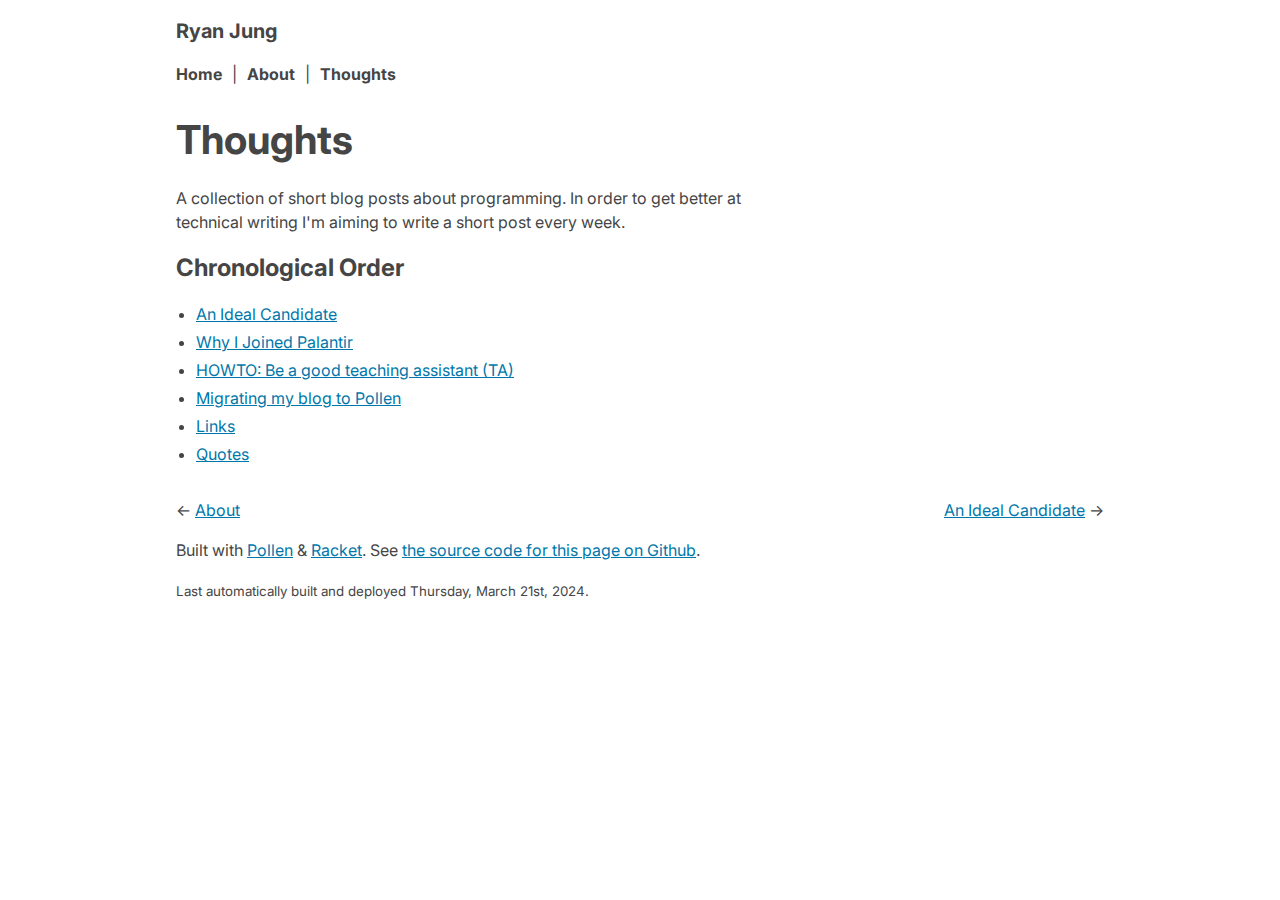
==== thoughts/index.html @ 74470416 "Deploying to gh-pages from @ rymaju/pollen-ryanjung.dev@a0421ef2e1d9c6aee26527069a8cf80bea2c0106 🚀" ====
<!DOCTYPE html>
<html lang="en">
  <head>
    <meta charset="UTF-8">
    <meta http-equiv="x-ua-compatible" content="ie=edge">

    <meta name="viewport" content="width=device-width, initial-scale=1, shrink-to-fit=no">
    <meta name="description" content="My personal site, a web blog about software development, functional programming, and programming languages.">

    <meta data-react-helmet="true" property="og:title" content="Thoughts">
    <meta data-react-helmet="true" property="og:description" content="My personal site, a web blog about software development, functional programming, and programming languages.">
    <meta data-react-helmet="true" property="og:type" content="website">

    <meta data-react-helmet="true" name="twitter:card" content="summary">
    <meta data-react-helmet="true" name="twitter:title" content="Thoughts">
    <meta data-react-helmet="true" name="twitter:description" content="My personal site, a web blog about software development, functional programming, and programming languages.">

    <title>Thoughts</title>
    <link rel="stylesheet" type="text/css" href="/styles.css" />

    <script async src="https://www.googletagmanager.com/gtag/js?id=G-8GNFS4T3Y0"></script>
    <script>
     window.dataLayer = window.dataLayer || [];
     function gtag(){dataLayer.push(arguments);}
     gtag('js', new Date());

     gtag('config', 'G-8GNFS4T3Y0');
    </script>
  </head>
<body class="lang-racket">
      <div class="centered-content-container">
        <header>
          <h1 class="my-name">Ryan Jung</h1>
          <ul class="nav-links">
            <li>
              <a href="/index.html">Home</a>
            </li>
            <li>
              <a href="/about.html">About</a>
            </li>
            <li>
              <a href="/thoughts">Thoughts</a>
            </li>
          </ul>
        </header>
        <main>
          <article><root><h1>Thoughts</h1>

<p>A collection of short blog posts about programming. In order to get better at technical writing I'm aiming to write a short post every week.</p>

<h2>Chronological Order</h2>
<ul class="toc"><li><a href="/thoughts/an-ideal-candidate.html">An Ideal Candidate</a></li><li><a href="/thoughts/why-palantir.html">Why I Joined Palantir</a></li><li><a href="/thoughts/howto-ta.html">HOWTO: Be a good teaching assistant (TA)</a></li><li><a href="/thoughts/pollen.html">Migrating my blog to Pollen</a></li><li><a href="/thoughts/links.html">Links</a></li><li><a href="/thoughts/quotes.html">Quotes</a></li></ul>
</root></article>
        </main>

        <footer>
          <p>

          <- <a href="/about.html">About</a>
          <span style="float:right;"><a href="/thoughts/an-ideal-candidate.html">An Ideal Candidate</a> -></span>
          </p>
          <p>
            Built with <a href="https://docs.racket-lang.org/pollen/">Pollen</a> & <a href="https://racket-lang.org/">Racket</a>. See <a href="https://github.com/rymaju/pollen-ryanjung.dev/blob/main/src/thoughts/index.html.pm">the source code for this page on Github</a>.
          </p>
          <p>
            <small>
              Last automatically built and deployed Thursday, March 21st, 2024.
            </small>
          </p>
        </footer>
</body>

</html>
---- styles.css ----
/* a minimalist set of CSS resets */
/*@import url("https://fonts.googleapis.com/css2?family=Lora:ital,wght@0,400;0,700;1,400;1,700&display=swap");*/
@import url("https://fonts.googleapis.com/css2?family=Inter:wght@100;200;300;400;500;700;900&family=Roboto+Mono:wght@400;700&display=swap");

:root {
  --font-sans: "Inter", ui-sans-serif, system-ui, -apple-system,
    BlinkMacSystemFont, "Segoe UI", Roboto, "Helvetica Neue", Arial, "Noto Sans",
    sans-serif, "Apple Color Emoji", "Segoe UI Emoji", "Segoe UI Symbol",
    "Noto Color Emoji";
  --font-serif: /*"Lora",*/ ui-serif, Georgia, Cambria, "Times New Roman", Times,
    serif;
  --font-mono: "Roboto Mono", ui-monospace, SFMono-Regular, Menlo, Monaco,
    Consolas, "Liberation Mono", "Courier New", monospace;
  --font-display: "Playfair Display", "Lora", ui-serif, Georgia, Cambria,
    "Times New Roman", Times, serif;
  font-family: var(--font-sans);

  --prose-max-width: 60ch;
}

/* default to border-box */
html {
  box-sizing: border-box;
  font-size: 16px;
}

*,
*:before,
*:after {
  box-sizing: inherit;
}

/* adjust typography defaults */
body {
  margin-block: 1em;
  margin-inset: 0.5em;
  line-height: 1.5;
  color: #454545;
}

ol,
ul {
padding-inline-start: 20px;
}

li {
  margin-bottom: 0.25em;
}

/* images and videos max out at full width */
img,
video {
  height: auto;
  max-width: 100%;
}

.quote-list {
  list-style: none;
  padding-left: 0;
  margin-top: 0;
}
.quote-list > li {
  margin-bottom: 16px;
}

blockquote {
  border-left: gray solid 4px;
  margin-inline: 0;
  padding-inline-start: 1em;
  margin-block: 0.5em;
}

.emoji-list {
list-style: none;
padding-inline: 0;
}
.emoji-list > li {
text-indent: -23px;
padding-left: 23px;
}

blockquote > em {
display: block;
color: gray;
margin-top: 0.25em;
}

pre, code {
border-radius: 4px;
background-color: #eee;
font-family: var(--font-mono);
}

code {
  padding-left: 2px;
  padding-right: 2px;
}

pre {
padding: 1em;
overflow-x: auto;
}

article {
margin-bottom: 2em;
}

article li,
article p,
article hr {
max-width: min(var(--prose-max-width), 100%);
}

article hr {
  margin-inline-start: 0;
  margin-block: 2em;
}


.nav-links {
  list-style: none;
  padding-left: 0;
}

.nav-links > li {
  display: inline;
}

.nav-links > li > a {
  display: inline;
  font-weight: bold;
  color: inherit;
  text-decoration: none;
}

.nav-links > li > a:active,
.nav-links > li > a:hover {
  text-decoration: underline;

  /* text-decoration-style: underline; */
}

.nav-links > li:not(:last-child):after {
  --nav-link-gap: 6px;
  content: "|";
  margin-left: var(--nav-link-gap);
  margin-right: var(--nav-link-gap);
}

.my-name {
  font-size: 20px;
  margin-bottom: 0;
}

.my-name > a {
  display: inline;
  font-weight: bold;
  color: inherit;
  text-decoration: none;
}

.my-name > a:active,
.my-name > a:hover {
  color: inherit;
  text-decoration: underline;

  /* text-decoration-style: underline; */
}
.my-name > a:visited {
color: inherit;
}

.my-ugly-mug {
  object-fit: cover;
  object-position: center top;
  aspect-ratio: 2 / 3;
}
.profile {
width: min(100%, 400px);
margin-inline: auto;
}

.two-column-container {
  display: flex;
  gap: 24px;
}

.column-1 {
width: 66%;
}
.column-2 {
  width: 34%;
}

@media screen and (max-width: 720px) {
  .two-column-container {
    flex-direction: column-reverse;
  }
  .column-1 {
    width: 100%;
  }
  .column-2 {
    width: 100%;
  }
  .prose {
    max-width: 100%;
  }
  .my-ugly-mug {
    aspect-ratio: 1 / 1;
  }

}

.centered-content-container {
  width: min(960px, 100%);
  display: block;
  margin: auto;
  padding-left: 1em;
  padding-right: 1em;
}
#age {
  font-family: var(--font-mono);
}

.bio {
  text-align: right;
}


a {
  /* text-decoration: none; */
  color: #07a;
}

a:hover,
a:active {
  /* text-decoration: underline; */
}

a:visited {
  color: #941352;
}

header {
  margin-bottom: 24px;
}

.preamble {
  margin-bottom: 24px;
}

.prose > p:first-child {
  margin-top: 0;
}

.big-bold {
  font-size: 1.05rem;
  font-weight: bold;
}

.image-caption {
  display: block;
  text-align: center;
}

.post-list-item h2 {
  margin-bottom: 0;
}
.post-list-item header {
  margin-bottom: 0;
}
.post-list-item p {
  margin-top: 0;
}

h1 {
  font-size: 2.5em;
}

h1,
h2,
h3,
h4,
h5,
h6 {
  margin-top: 0.5rem;
  margin-bottom: 0.5rem;
}

.blog-post {
  max-width: var(--prose-max-width);
}

.blog-list h2 {
  font-size: 1.2em;
}

.blog-list {
  max-width: var(--prose-max-width);
  list-style: none;
  padding-left: 0;
}

.video {
  overflow: hidden;
  /* 16:9 aspect ratio */
  padding-top: 56.25%;
  position: relative;
}
.video iframe {
  border: 0;
  height: 100%;
  left: 0;
  position: absolute;
  top: 0;
  width: 100%;
}
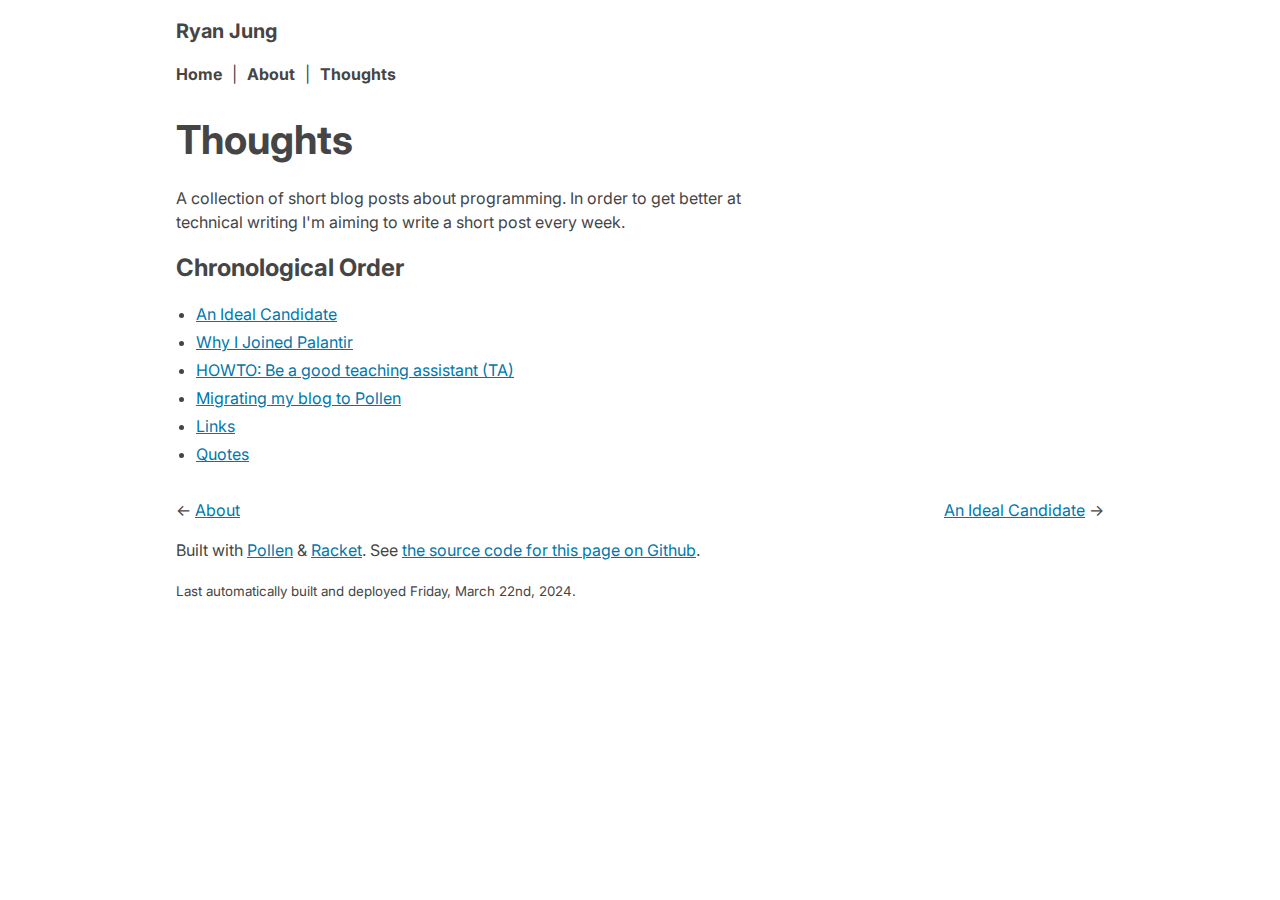
==== commit c4cc6ea7: "Deploying to gh-pages from @ rymaju/pollen-ryanjung.dev@a0421ef2e1d9c6aee26527069a8cf80bea2c0106 🚀" ====
--- a/thoughts/index.html
+++ b/thoughts/index.html
@@ -64,7 +64,7 @@
           </p>
           <p>
             <small>
-              Last automatically built and deployed Thursday, March 21st, 2024.
+              Last automatically built and deployed Friday, March 22nd, 2024.
             </small>
           </p>
         </footer>
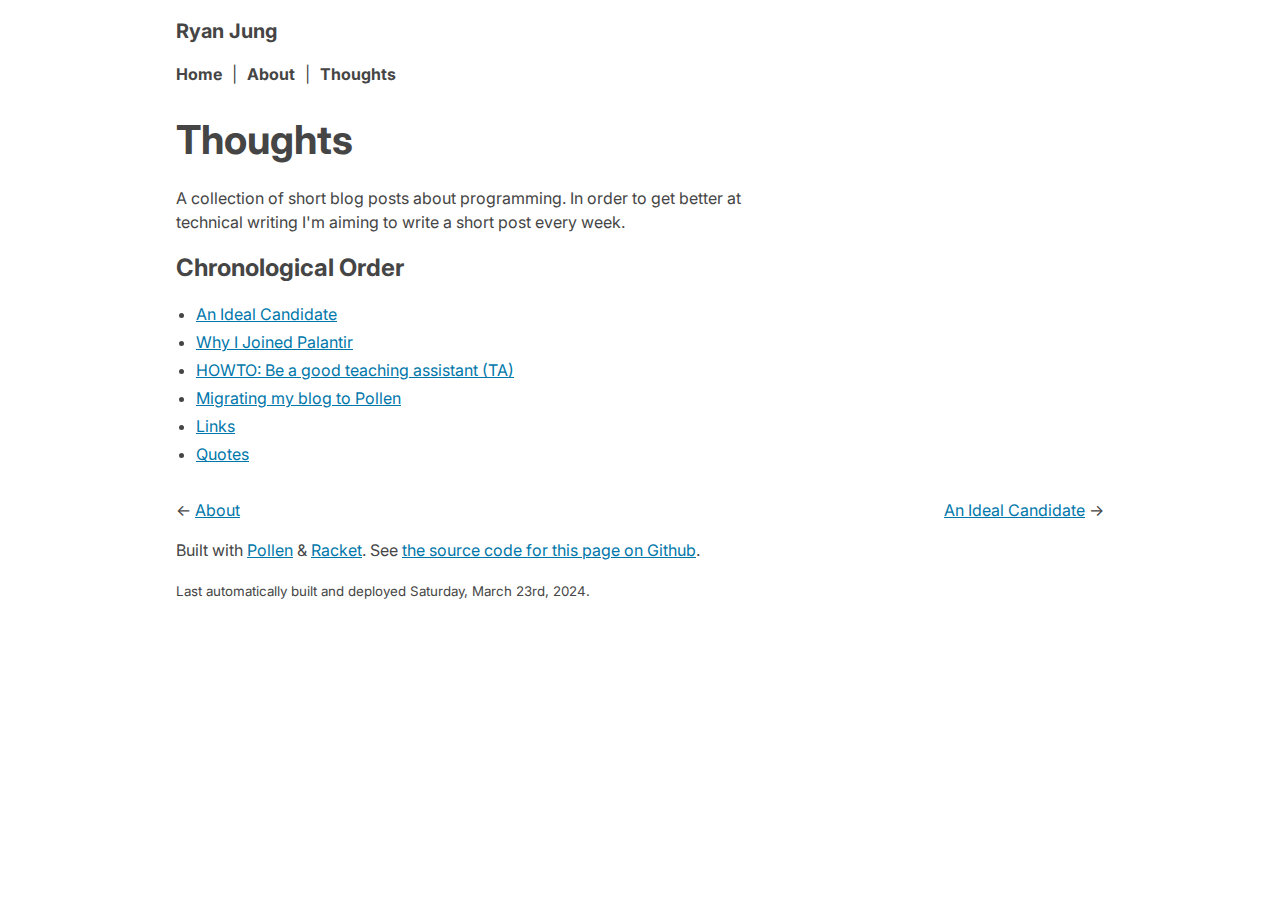
==== commit f4b21f58: "Deploying to gh-pages from @ rymaju/pollen-ryanjung.dev@a0421ef2e1d9c6aee26527069a8cf80bea2c0106 🚀" ====
--- a/thoughts/index.html
+++ b/thoughts/index.html
@@ -64,7 +64,7 @@
           </p>
           <p>
             <small>
-              Last automatically built and deployed Friday, March 22nd, 2024.
+              Last automatically built and deployed Saturday, March 23rd, 2024.
             </small>
           </p>
         </footer>
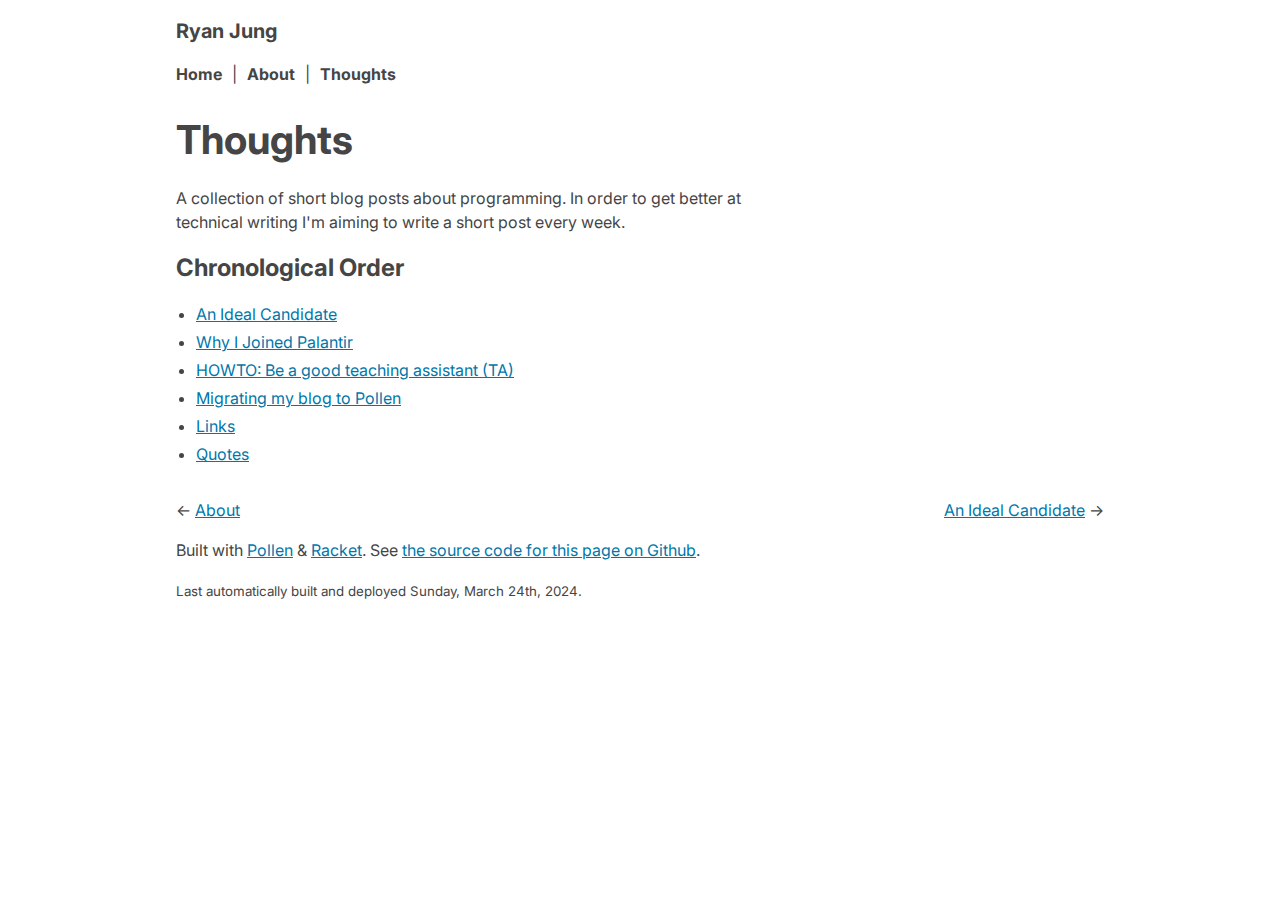
==== commit 871564ec: "Deploying to gh-pages from @ rymaju/pollen-ryanjung.dev@a0421ef2e1d9c6aee26527069a8cf80bea2c0106 🚀" ====
--- a/thoughts/index.html
+++ b/thoughts/index.html
@@ -64,7 +64,7 @@
           </p>
           <p>
             <small>
-              Last automatically built and deployed Saturday, March 23rd, 2024.
+              Last automatically built and deployed Sunday, March 24th, 2024.
             </small>
           </p>
         </footer>
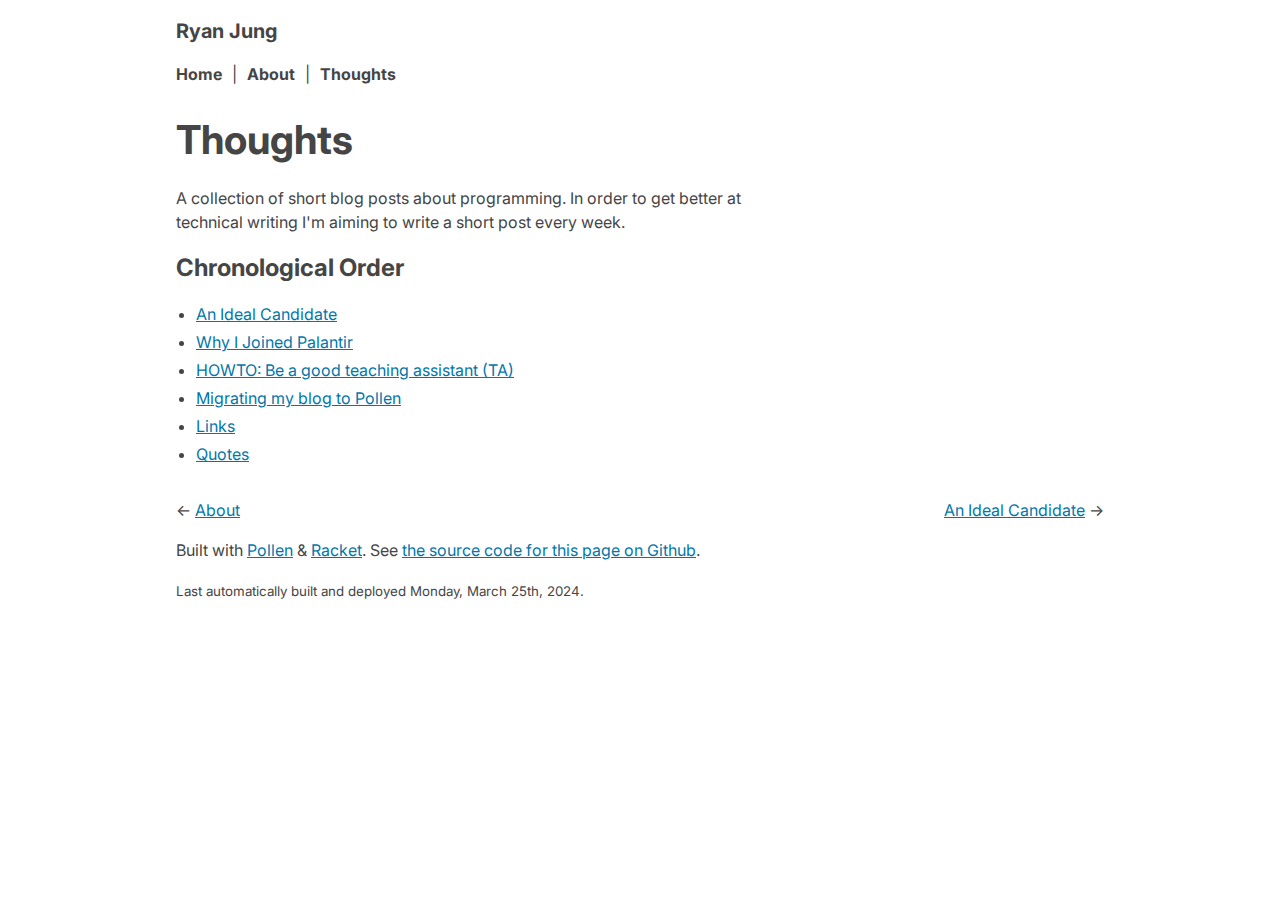
==== commit 332a849d: "Deploying to gh-pages from @ rymaju/pollen-ryanjung.dev@a0421ef2e1d9c6aee26527069a8cf80bea2c0106 🚀" ====
--- a/thoughts/index.html
+++ b/thoughts/index.html
@@ -64,7 +64,7 @@
           </p>
           <p>
             <small>
-              Last automatically built and deployed Sunday, March 24th, 2024.
+              Last automatically built and deployed Monday, March 25th, 2024.
             </small>
           </p>
         </footer>
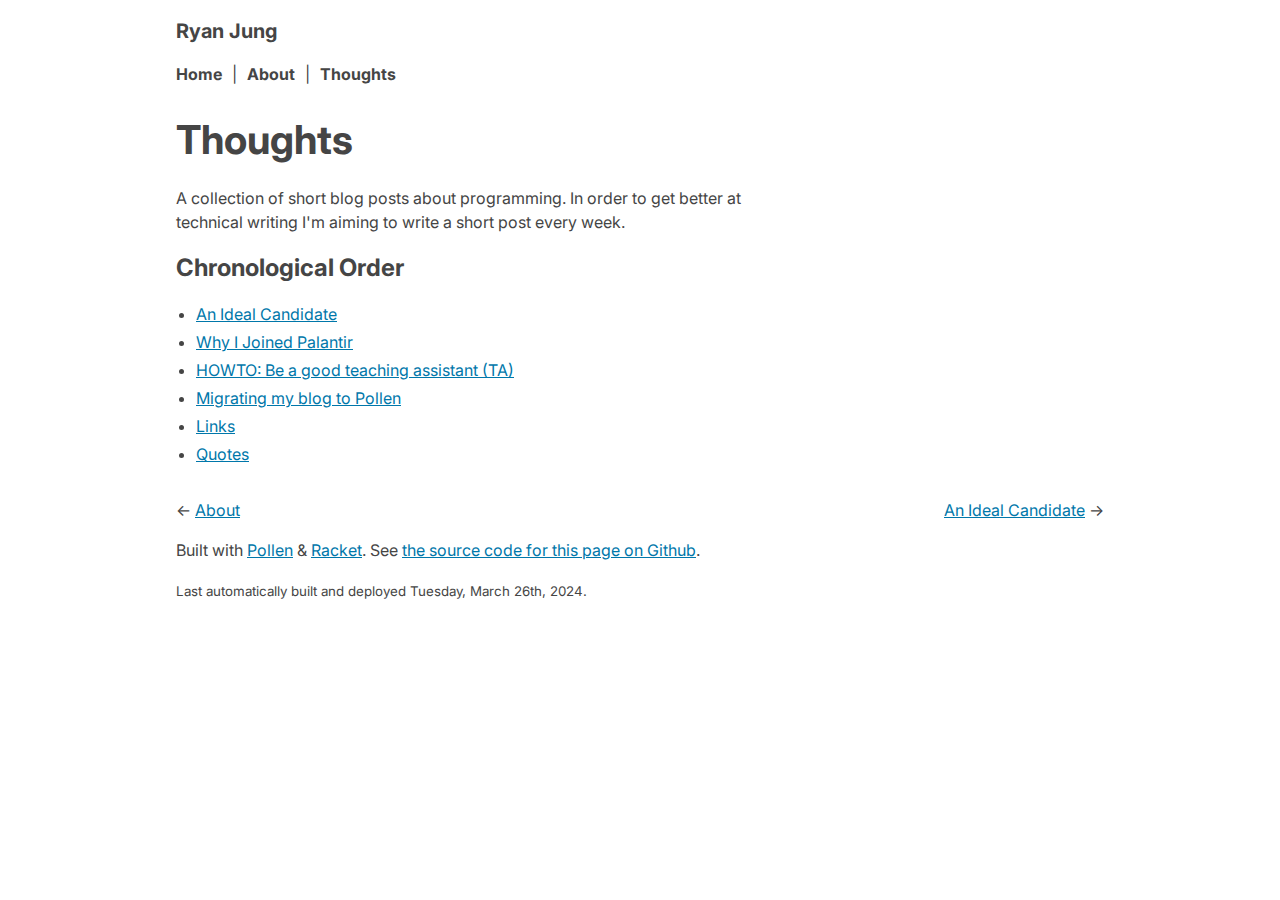
==== commit 45a2aa73: "Deploying to gh-pages from @ rymaju/pollen-ryanjung.dev@a0421ef2e1d9c6aee26527069a8cf80bea2c0106 🚀" ====
--- a/thoughts/index.html
+++ b/thoughts/index.html
@@ -64,7 +64,7 @@
           </p>
           <p>
             <small>
-              Last automatically built and deployed Monday, March 25th, 2024.
+              Last automatically built and deployed Tuesday, March 26th, 2024.
             </small>
           </p>
         </footer>
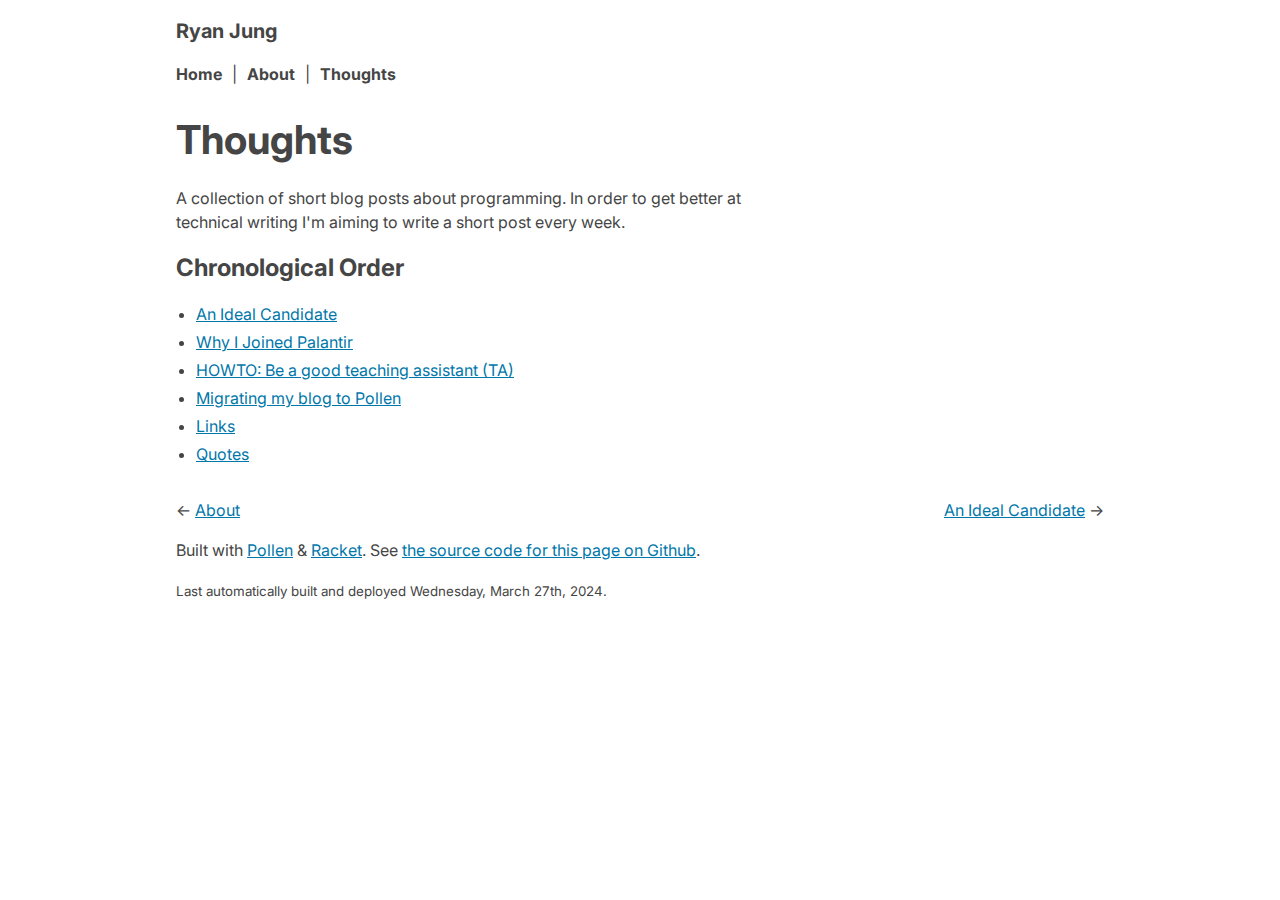
==== commit be60cbf2: "Deploying to gh-pages from @ rymaju/pollen-ryanjung.dev@a0421ef2e1d9c6aee26527069a8cf80bea2c0106 🚀" ====
--- a/thoughts/index.html
+++ b/thoughts/index.html
@@ -64,7 +64,7 @@
           </p>
           <p>
             <small>
-              Last automatically built and deployed Tuesday, March 26th, 2024.
+              Last automatically built and deployed Wednesday, March 27th, 2024.
             </small>
           </p>
         </footer>
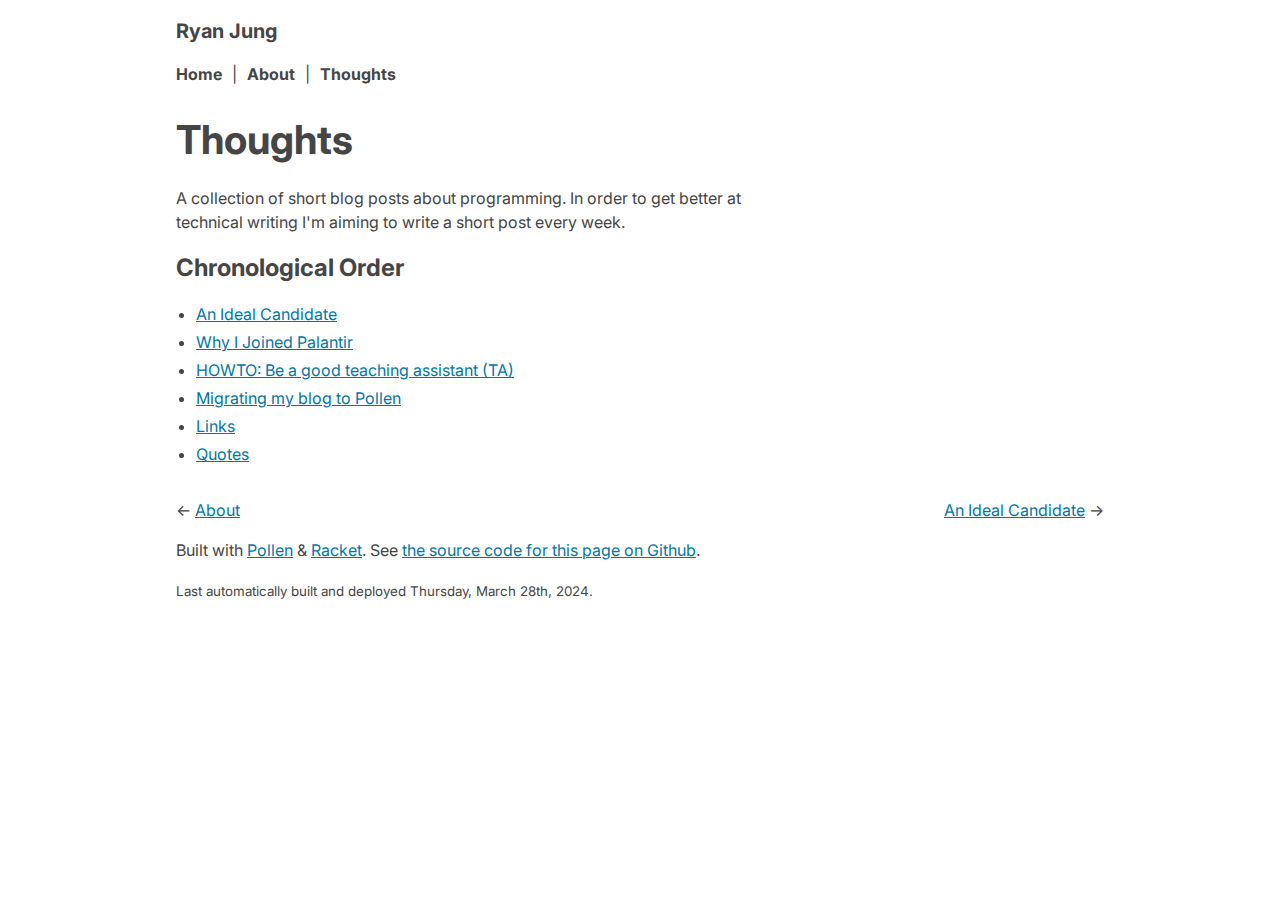
==== commit 784a2a3c: "Deploying to gh-pages from @ rymaju/pollen-ryanjung.dev@a0421ef2e1d9c6aee26527069a8cf80bea2c0106 🚀" ====
--- a/thoughts/index.html
+++ b/thoughts/index.html
@@ -64,7 +64,7 @@
           </p>
           <p>
             <small>
-              Last automatically built and deployed Wednesday, March 27th, 2024.
+              Last automatically built and deployed Thursday, March 28th, 2024.
             </small>
           </p>
         </footer>
